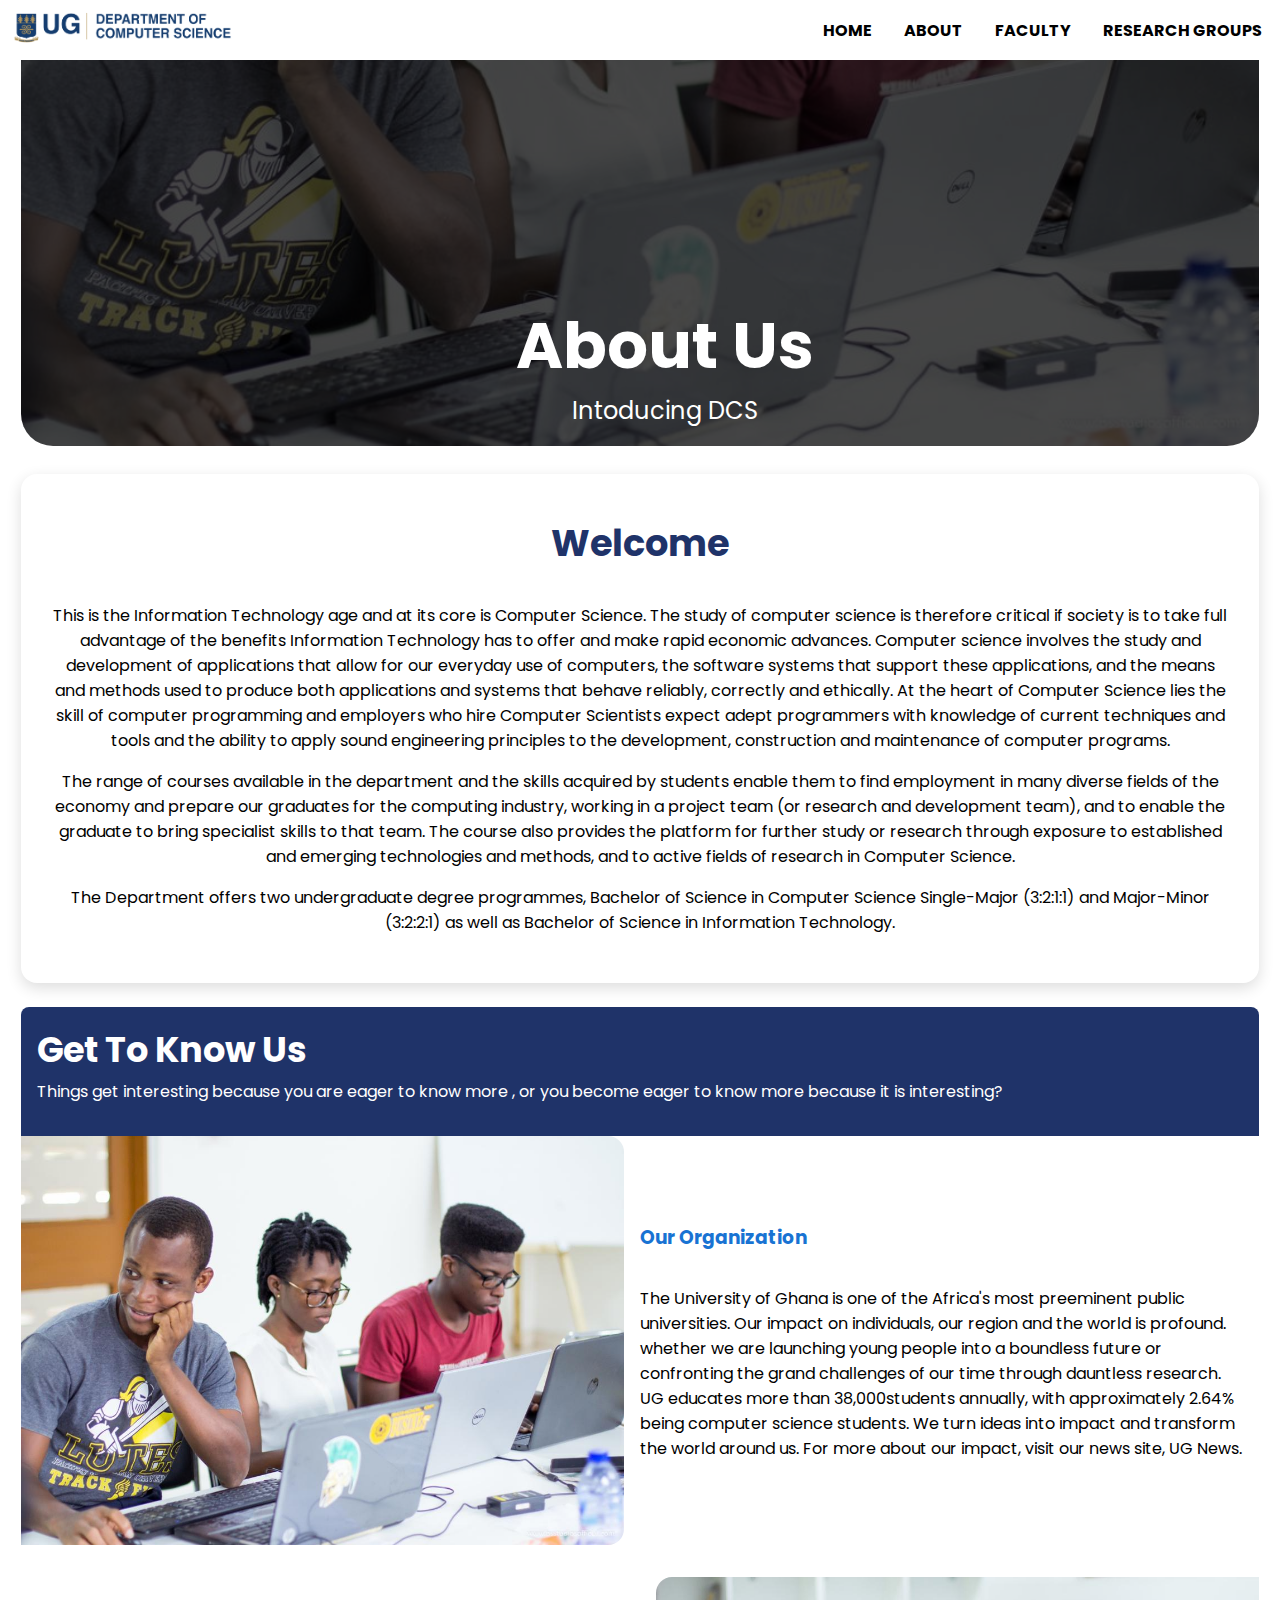
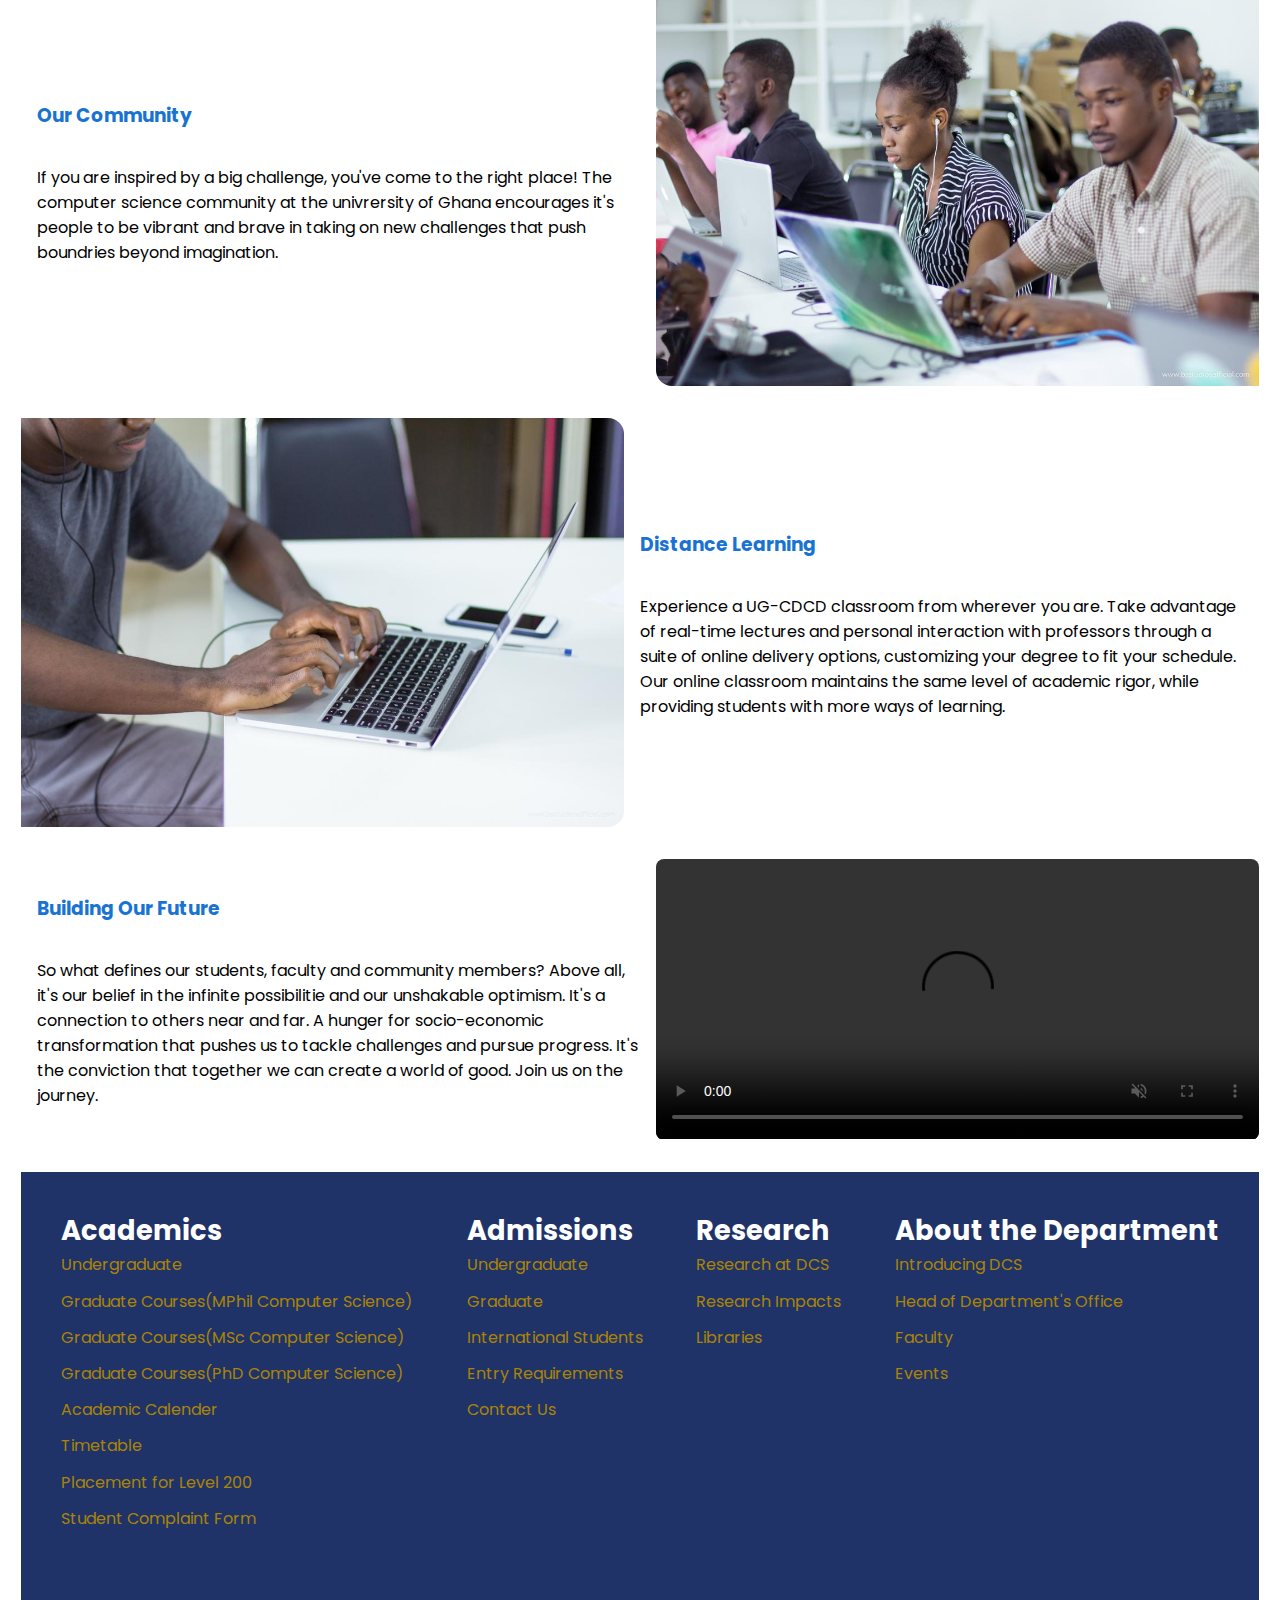
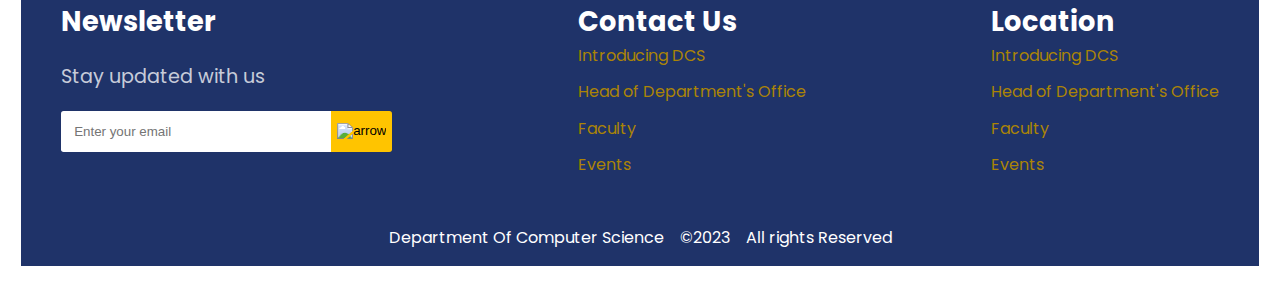
==== about.html @ e93f1962 "Finished about page" ====
<!DOCTYPE html>
<html lang="en">
<head>
    <meta charset="UTF-8">
    <meta name="viewport" content="width=device-width, initial-scale=1.0">
    <link rel="preconnect" href="https://fonts.googleapis.com">
    <link rel="preconnect" href="https://fonts.gstatic.com" crossorigin>
    <link href="https://fonts.googleapis.com/css2?family=Poppins:wght@200;300;600&display=swap" rel="stylesheet">
    <link rel="stylesheet" type="text/css" href="css/general.css">
    <link rel="stylesheet" type="text/css" href="css/about.css">
    <title>UG | Department Of Computer Science</title>
</head>
<body>
    <script src="scripts/header.js"></script>
    <main>
        <section class="hero">
            <div class="hero-image">
                <img src="assets/images/about-img2 (1).jpeg" alt="this is an image">
            </div>
            <div class="hero-text">
                <h2>About Us</h2>
                <p>Intoducing DCS</p>
            </div>
        </section>
        <section class="welcome">
            <div>
                <h1 class="welcome-header">Welcome </h1>
            </div>
            <div class="welcome-txt-container">
                <p>This is the Information Technology age and at its core is
                Computer Science. The study of computer science is therefore critical if society is to take full advantage
                of the benefits Information Technology has to offer and make rapid economic advances. Computer science
                involves the study and development of applications that allow for our everyday use of computers, the
                software systems that support these applications, and the means and methods used to produce both
                applications and systems that behave reliably, correctly and ethically. At the heart of Computer Science
                lies the skill of computer programming and employers who hire Computer Scientists expect adept programmers
                with knowledge of current techniques and tools and the ability to apply sound engineering principles to the
                development, construction and maintenance of computer programs.<br></p>
            <p>The range of courses available in the department and the
                skills acquired by students enable them to find employment in many diverse fields of the economy and prepare
                our graduates for the computing industry, working in a project team (or research and development team), and
                to enable the graduate to bring specialist skills to that team. The course also provides the platform for
                further study or research through exposure to established and emerging technologies and methods, and to
                active fields of research in Computer Science.<br></p>
            <p>The Department offers two undergraduate degree programmes,
                Bachelor of Science in Computer Science Single-Major (3:2:1:1) and Major-Minor (3:2:2:1) as well as Bachelor
                of Science in Information Technology.</p>
            </div>       
        </section>
        <section class="get-to-knw-us">
            <h1 class="get-header">Get To Know Us </h1>
            <p>Things get interesting because you are eager to know more , or you become eager to know more because it is interesting?</p>
        </section>
        <section class="more-content">
            <div class="img-left">
                <div class="lft-img">
                    <img src="assets/images/about-img2 (1).jpeg" alt="">
                </div>
                <div class="lft-container">
                    <h3>Our Organization </h3>
                    <p> The University of Ghana is one of the Africa's most preeminent public universities. Our impact on
                        individuals, our region and the world is profound.
                        whether we are launching young people into a boundless future or confronting the grand challenges of
                        our time through dauntless research.
                        UG educates more than 38,000students annually, with approximately 2.64% being computer science
                        students.
                        We turn ideas into impact and transform the world around us. For more about our impact, visit our
                        news site, UG News.
                    </p>
                </div>
            </div>
            <div class="img-right">
                <div class="rgt-container">
                    <h3>Our Community</h3>
                    <p>If you are inspired by a big challenge, you've come to the right place! The computer science community at the
                    univrersity of Ghana encourages it's people to be vibrant and brave in taking on new challenges that push boundries
                    beyond imagination.
                    </p>
                </div>
                <div class="rgt-img">
                    <img src="assets/images/about-banner.jpg" alt="">
                </div>
            </div>
            <div class="img-left">
                <div class="lft-img">
                    <img src="assets/images/PHOTO-2019-03-04-14-45-13 2.jpg" alt="">
                </div>
                <div class="lft-container">
                    <h3>Distance Learning</h3>
                    <p> Experience a UG-CDCD classroom from wherever you are.
                        Take advantage of real-time lectures and personal interaction with professors through a suite of
                        online delivery options, customizing your degree to fit your schedule.
                        Our online classroom maintains the same level of academic rigor, while providing students with more
                        ways of learning.
                    </p>
                </div>
            </div>
            <div class="img-right">
                <div class="rgt-container">
                    <h3>Building Our Future</h3>
                    <p>So what defines our students, faculty and community members? Above all, it's our belief in the infinite possibilitie and
                    our unshakable optimism. It's a connection to others near and far. A hunger for socio-economic transformation that
                    pushes us to tackle challenges and pursue progress. It's the conviction that together we can create a world of good.
                    Join us on the journey.
                    </p>
                </div>
                <div class="rgt-img">
                    <video controls="" muted="" id="" width="100%" autoplay>
                        <source src="assets/videos/video-bg.mp4" type="video/mp4">
                    </video>
                </div>
            </div>    
        </section>
    </main>
    <script src="scripts/footer.js"></script>    
</body>
</html>
---- css/general.css ----
html {
  font-family: "Poppins", sans-serif;
  font-size: 1rem;
  background-color: rgb(255, 255, 255);
  scroll-behavior: smooth;
}

::selection {
  background-color: rgb(255, 196, 0);
  color: white;
}

body {
  box-sizing: border-box;
  padding: 0.8rem;
}

h1 {
  color: #1f3369;
}

h2 {
  color: #00009c;
}

h3 {
  color: #1873d3;
}

p {
  color: black;
}

a {
  color: rgb(171, 132, 6);
  text-decoration: none;
}

/* Mobile */
@media only screen and (max-width: 767px) {
  .nav-links {
    display: none;
  }

  .nav-bar {
    position: fixed;
    display: flex;
    flex-direction: row;
    align-items: center;
    justify-content: space-between;
    top: 0;
    left: 0;
    right: 0;
    padding: 0.05rem;
    background-color: rgb(241, 240, 240);
    z-index: 100;
  }

  .nav-icon {
    display: block;
    cursor: pointer;
    font-size: 16px;
    padding: 0.4em;
  }
  .logo {
    width: 10%;
  }

  .logo img {
    width: 13em;
  }

  .footer {
    display: flex;
    flex-direction: column;
    justify-content: space-between;
    background-color: #1f3369;
    font-size: 16px;
    margin-top: 1.5em;
    padding-left: 1.5em;
    padding-right: 1.5em;
  }

  .ft-ul li {
    list-style-type: none;
    list-style: none;
    text-align: left;
    margin-bottom: 0.7em;
  }

  .ft-ul li a {
    transform: scale(1);
    text-align: center;
  }

  .ft-ul li a:hover {
    color: white;
    transform: scale(1.05);
  }

  .ft-ul {
    padding-inline-start: 0;
    margin-top: 0.2em;
    margin-bottom: 0;
    display: flex;
    flex-direction: column;
    align-items: center;
  }

  .ft-rw-container {
    display: flex;
    flex-direction: column;
    justify-content: space-between;
    align-items: center;
  }

  .ft-rw-cols {
    justify-content: center;
  }

  .ft-rw-cols h2 {
    color: white;
    margin-bottom: 0;
    font-size: 1.7em;
    text-align: center;
  }

  .nwl-p {
    color: rgba(255, 255, 255, 0.763);
    font-size: 1.2em;
    text-align: center;
  }

  form {
    display: inline-flex;
    gap: 0;
  }

  form input {
    padding: 1em 6em 1em 1em;
    border: none;
    border-top-left-radius: 0.2em;
    border-bottom-left-radius: 0.2em;
  }

  form input:focus {
    border: none;
    outline: none;
    font-size: 1em;
    color: black;
  }

  form button {
    border: none;
    background-color: rgb(255, 196, 0);
    border-top-right-radius: 0.2em;
    border-bottom-right-radius: 0.2em;
  }

  form button:hover {
    cursor: pointer;
  }

  form input::placeholder {
    font-size: 1em;
    text-align: left;
  }

  .ft-rw-copy p {
    color: white;
    font-size: 0.5em;
  }

  .ft-rw-copy{
    display: inline-flex;
    flex-direction: row;
    justify-content: center;
    align-items: center;
    gap: 1em;
  }
}

/* Tablet */
@media only screen and (min-width: 768px) and (max-width: 1023px) {
  .nav-bar {
    position: fixed;
    display: flex;
    flex-direction: row;
    align-items: center;
    justify-content: space-between;
    top: 0;
    left: 0;
    right: 0;
    padding: 0.4rem;
    background-color: rgb(255, 255, 255);
    max-width: 100%;
    min-width: 700px;
    z-index: 100;
  }

  .nav-icon {
    display: none;
  }

  .logo {
    width: 20%;
  }

  .logo img {
    width: 15em;
  }

  .nav-links {
    display: flex;
    flex-direction: row;
    align-items: center;
    font-size: 13px;
    gap: 2em;
    width: -60%;
    padding: 0.7rem;
  }

  .nav-links a {
    text-decoration: none;
    color: black;
    font-size: 1rem;
    font-weight: bold;
  }

  .nav-links a:hover {
    color: rgb(255, 196, 0);
  }

  .footer {
    display: flex;
    flex-direction: column;
    justify-content: center;
    align-items: center;
    background-color: #1f3369;
    font-size: 16px;
    margin-top: 1.5em;
    padding-left: 1.5em;
    padding-right: 1.5em;
  }

  .ft-ul li {
    list-style-type: none;
    list-style: none;
    text-align: left;
    margin-bottom: 0.7em;
  }

  .ft-ul li a {
    transform: scale(1);
  }

  .ft-ul li a:hover {
    color: white;
    transform: scale(1.05);
  }

  .ft-ul {
    padding-inline-start: 0;
    margin-top: 0;
  }

  .ft-rw-container {
    display: grid;
    grid-template-columns: repeat(2, 1fr);
    gap: 1.5em;
    padding: 1em;
  }

  .ft-rw-cols {
    justify-content: flex-start;
  }

  .ft-rw-cols h2 {
    color: white;
    margin-bottom: 0;
    font-size: 1.7em;
  }

  .nwl-p {
    color: rgba(255, 255, 255, 0.763);
    font-size: 1.2em;
  }

  form {
    display: inline-flex;
    gap: 0;
    width: 100%;
  }

  form input {
    padding: 1em 6em 1em 1em;
    border: none;
    border-top-left-radius: 0.2em;
    border-bottom-left-radius: 0.2em;
  }

  form input:focus {
    border: none;
    outline: none;
    font-size: 1em;
    color: black;
  }

  form button {
    border: none;
    background-color: rgb(255, 196, 0);
    border-top-right-radius: 0.2em;
    border-bottom-right-radius: 0.2em;
  }

  form button:hover {
    cursor: pointer;
  }

  form input::placeholder {
    font-size: 1em;
    text-align: left;
  }

  .ft-rw-copy p {
    color: white;
  }

  .ft-rw-copy{
    display: inline-flex;
    flex-direction: row;
    justify-content: center;
    align-items: center;
    gap: 1em;
  }
}

/* Desktop */
@media only screen and (min-width: 1024px) {
  .nav-bar {
    position: fixed;
    display: flex;
    flex-direction: row;
    align-items: center;
    justify-content: space-between;
    top: 0;
    left: 0;
    right: 0;
    padding: 0.4rem;
    background-color: rgb(255, 255, 255);
    max-width: 100%;
    min-width: 700px;
    z-index: 100;
  }

  .nav-icon {
    display: none;
  }

  .logo {
    width: 20%;
  }

  .logo img {
    width: 15em;
  }

  .nav-links {
    display: flex;
    flex-direction: row;
    align-items: center;
    font-size: 16px;
    gap: 2em;
    width: -60%;
    padding: 0.7rem;
  }

  .nav-links a {
    text-decoration: none;
    color: black;
    font-size: 1rem;
    font-weight: bold;
  }

  .nav-links a:hover {
    color: rgb(255, 196, 0);
  }

  .footer {
    display: flex;
    flex-direction: column;
    justify-content: space-between;
    background-color: #1f3369;
    font-size: 16px;
    margin-top: 1.5em;
    padding-left: 1.5em;
    padding-right: 1.5em;
  }

  .ft-ul li {
    list-style-type: none;
    list-style: none;
    text-align: left;
    margin-bottom: 0.7em;
  }

  .ft-ul li a {
    transform: scale(1);
  }

  .ft-ul li a:hover {
    color: white;
    transform: scale(1.05);
  }

  .ft-ul {
    padding-inline-start: 0;
    margin-top: 0;
  }

  .ft-rw-container {
    display: flex;
    flex-direction: row;
    justify-content: space-between;
    padding: 1em;
  }

  .ft-rw-cols {
    justify-content: flex-start;
  }

  .ft-rw-cols h2 {
    color: white;
    margin-bottom: 0;
    font-size: 1.7em;
  }

  .nwl-p {
    color: rgba(255, 255, 255, 0.763);
    font-size: 1.2em;
  }

  form {
    display: inline-flex;
    gap: 0;
    width: 100%;
  }

  form input {
    padding: 1em 6em 1em 1em;
    border: none;
    border-top-left-radius: 0.2em;
    border-bottom-left-radius: 0.2em;
  }

  form input:focus {
    border: none;
    outline: none;
    font-size: 1em;
    color: black;
  }

  form button {
    border: none;
    background-color: rgb(255, 196, 0);
    border-top-right-radius: 0.2em;
    border-bottom-right-radius: 0.2em;
  }

  form button:hover {
    cursor: pointer;
  }

  form input::placeholder {
    font-size: 1em;
    text-align: left;
  }

  .ft-rw-copy p {
    color: white;
  }

  .ft-rw-copy{
    display: inline-flex;
    flex-direction: row;
    justify-content: center;
    align-items: center;
    gap: 1em;
  }
}
---- css/about.css ----
main {
  position: relative;
}

img {
  width: 100%;
  height: 100%;
}

video {
    width: 100%;
    height: 100%;
    object-fit: cover;
    border-radius: 0.5rem;
  }

.hero {
  margin-top: -25rem;
}

.hero-image img {
  width: 100%;
  height: 10%;
  object-fit: cover;
  filter: grayscale(50%) brightness(28%);
  border-radius: 2rem;
}

.hero-text {
  position: absolute;
  left: 40%;
  top: 20%;
}

.hero-text h2 {
  font-size: 4rem;
  color: white;
  margin-bottom: 0;
  text-align: center;
  cursor: default;
}

.hero-text p {
  margin-top: 0;
  font-size: 1.5rem;
  color: white;
  text-align: center;
  cursor: default;
}

.welcome {
  display: flex;
  flex-direction: column;
  align-items: center;
  justify-content: center;
  margin-top: 1.3rem;
  box-shadow: rgba(0, 0, 0, 0.139) 0px 5px 15px;
  font-size: 16px;
  padding: 1em;
  border-radius: 1em;
  transform: scale(1);
}

.welcome:hover {
  transform: scale(1.05);
  transition: all 0.2s ease-in;
}

.welcome-txt-container {
  font-size: 16px;
  padding: 1em;
}

.welcome-txt-container p {
  text-align: center;
}

.welcome-header {
  font-size: 2.3rem;
  text-align: left;
  margin-bottom: 0;
}

.get-to-knw-us p {
  margin-top: 0.2rem;
  color: white;
}

.get-header {
  color: white;
  font-size: 2.2rem;
  margin-bottom: 0;
  margin-top: 0;
}

.get-to-knw-us {
  display: flex;
  flex-direction: column;
  margin-top: 1.5rem;
  background-color: #1f3369;
  padding-left: 1em;
  padding-top: 1em;
  padding-bottom: 1em;
  font-size: 1em;
  border-top-left-radius: 0.5em;
  border-top-right-radius: 0.5em;
}

.img-left {
  display: flex;
  flex-direction: row;
  font-size: 16px;
  margin-bottom: 2em;
}


.lft-img {
  flex: 1;
  font-size: 16px;
}

.lft-img img {
  border-top-right-radius: 1em;
  border-bottom-right-radius: 1em;
}

.lft-container {
  flex: 1;
  font-size: 16px;
  padding: 1em;
  display: flex;
  flex-direction: column;
  justify-content: center;
}

.img-right {
  display: flex;
  flex-direction: row;
  font-size: 16px;
  margin-bottom: 2em;
}

.rgt-img {
  flex: 1;
}

.rgt-img img {
  border-top-left-radius: 1em;
  border-bottom-left-radius: 1em;
}

.rgt-container {
  display: flex;
  flex-direction: column;
  justify-content: center;
  flex: 1;
  font-size: 16px;
  padding: 1em;
}
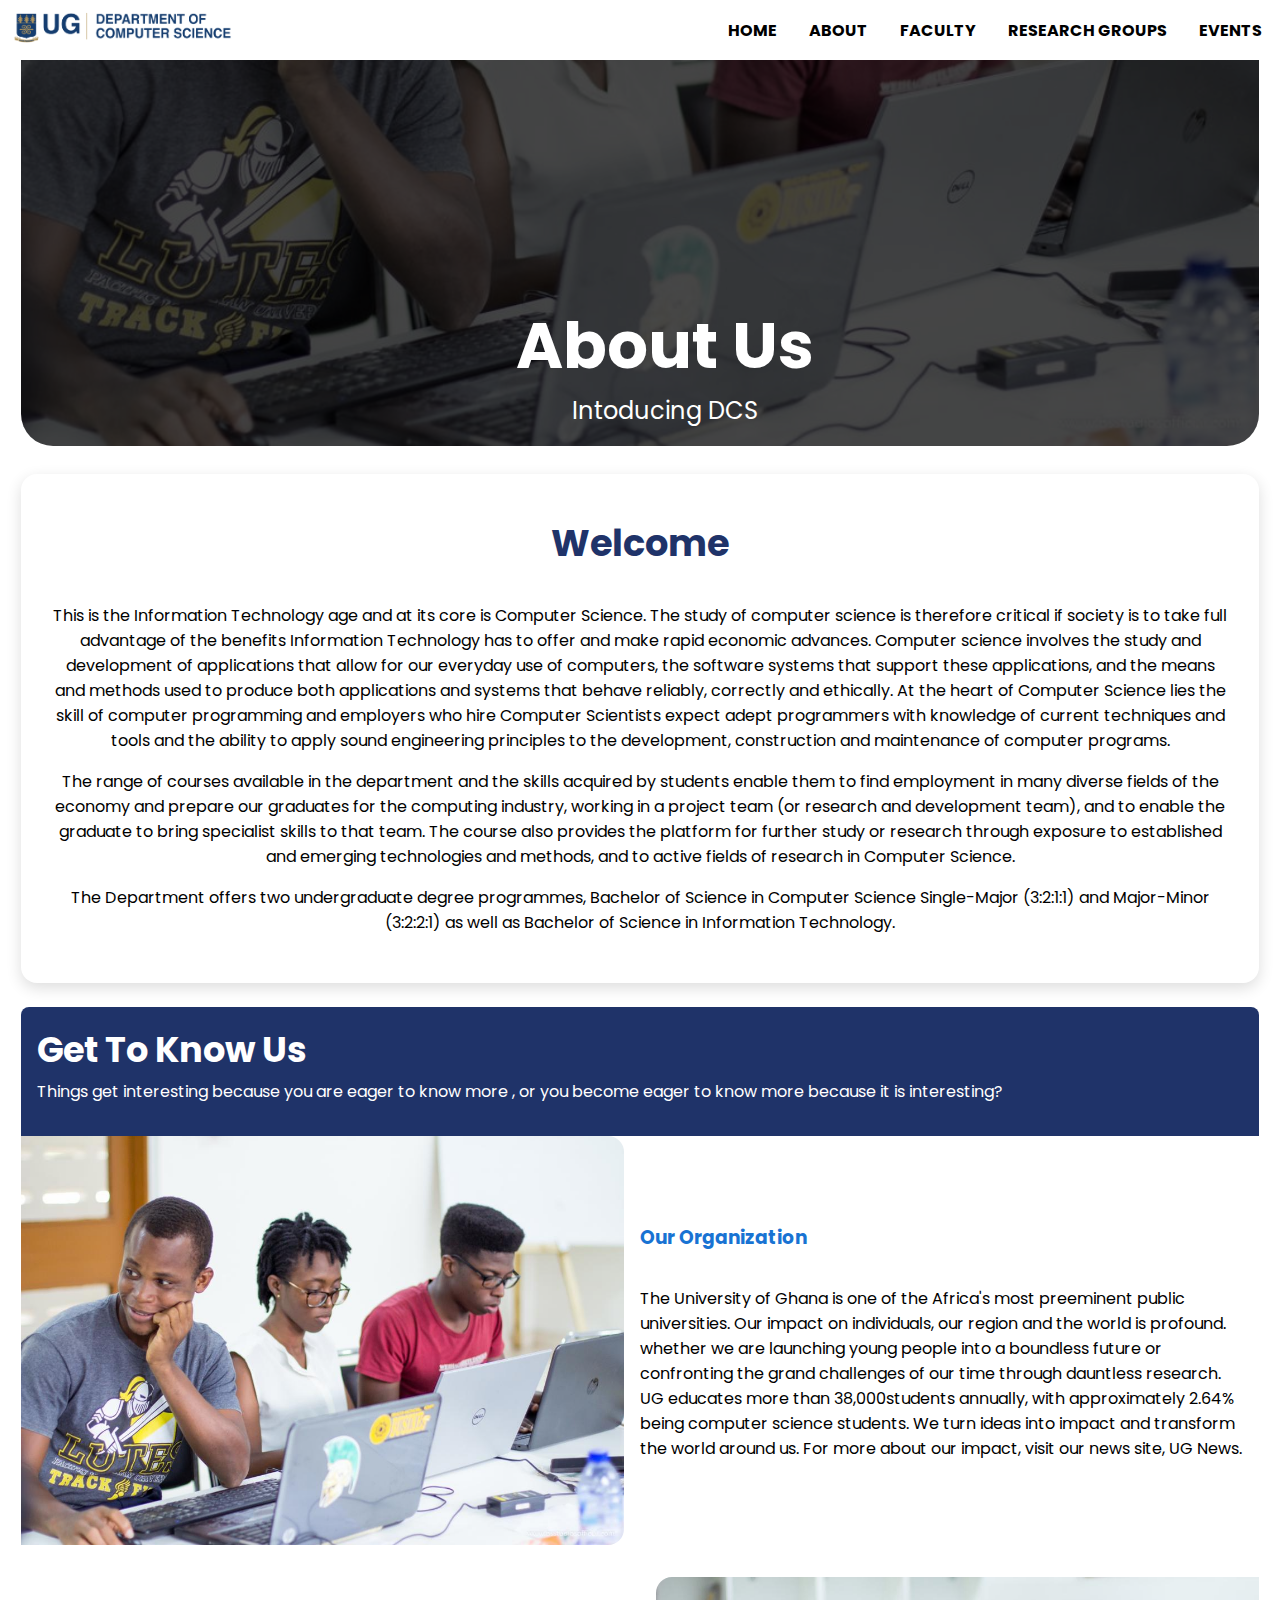
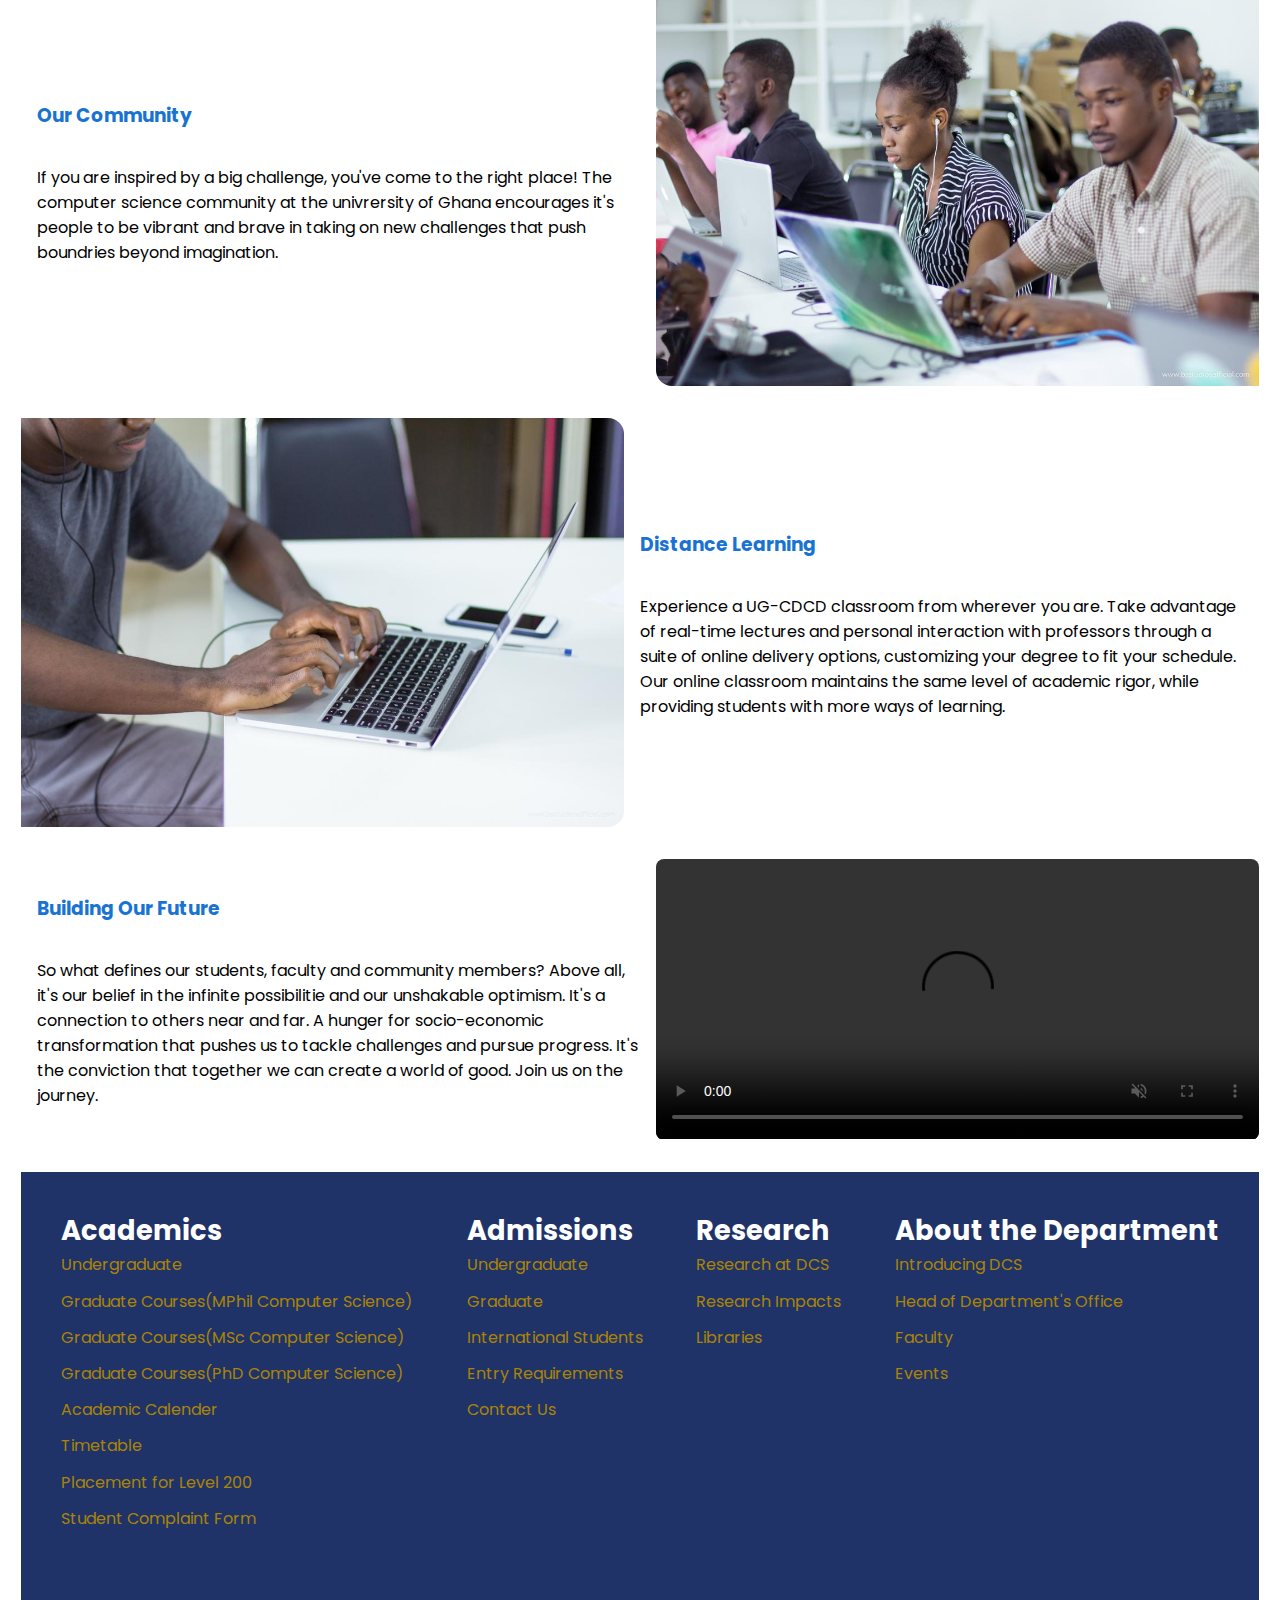
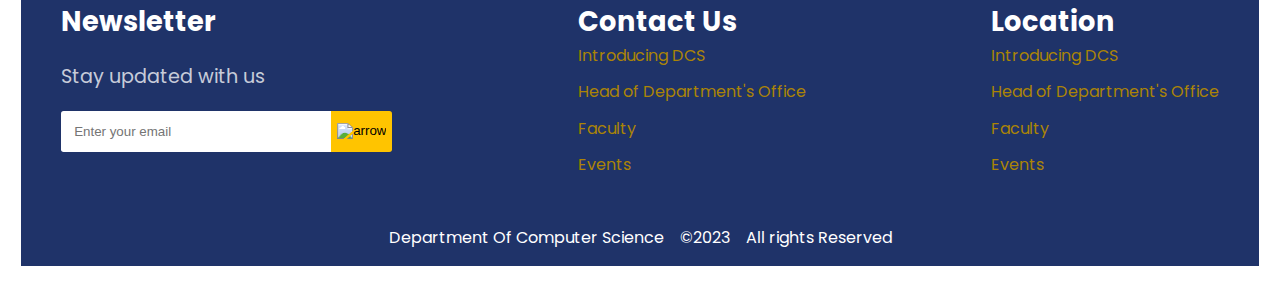
==== commit a235f635: "Finished about page" ====
--- a/about.html
+++ b/about.html
@@ -6,6 +6,7 @@
     <link rel="preconnect" href="https://fonts.googleapis.com">
     <link rel="preconnect" href="https://fonts.gstatic.com" crossorigin>
     <link href="https://fonts.googleapis.com/css2?family=Poppins:wght@200;300;600&display=swap" rel="stylesheet">
+    <link rel="shortcut icon" href="assets/images/fav.png" type="image/x-icon">
     <link rel="stylesheet" type="text/css" href="css/general.css">
     <link rel="stylesheet" type="text/css" href="css/about.css">
     <title>UG | Department Of Computer Science</title>
--- a/css/about.css
+++ b/css/about.css
@@ -1,3 +1,23 @@
+@media only screen and (max-width: 767px){
+  .hero {
+    display: none;
+  }
+
+  main {
+    margin-top: 2.8rem;
+  }
+
+  .rgt-img img, .lft-img img{
+    object-fit: cover;
+    width: 100%;
+    filter: brightness(40%) grayscale(50%);
+}
+
+video {
+  filter: brightness(70%) grayscale(50%);
+}
+}
+
 main {
   position: relative;
 }
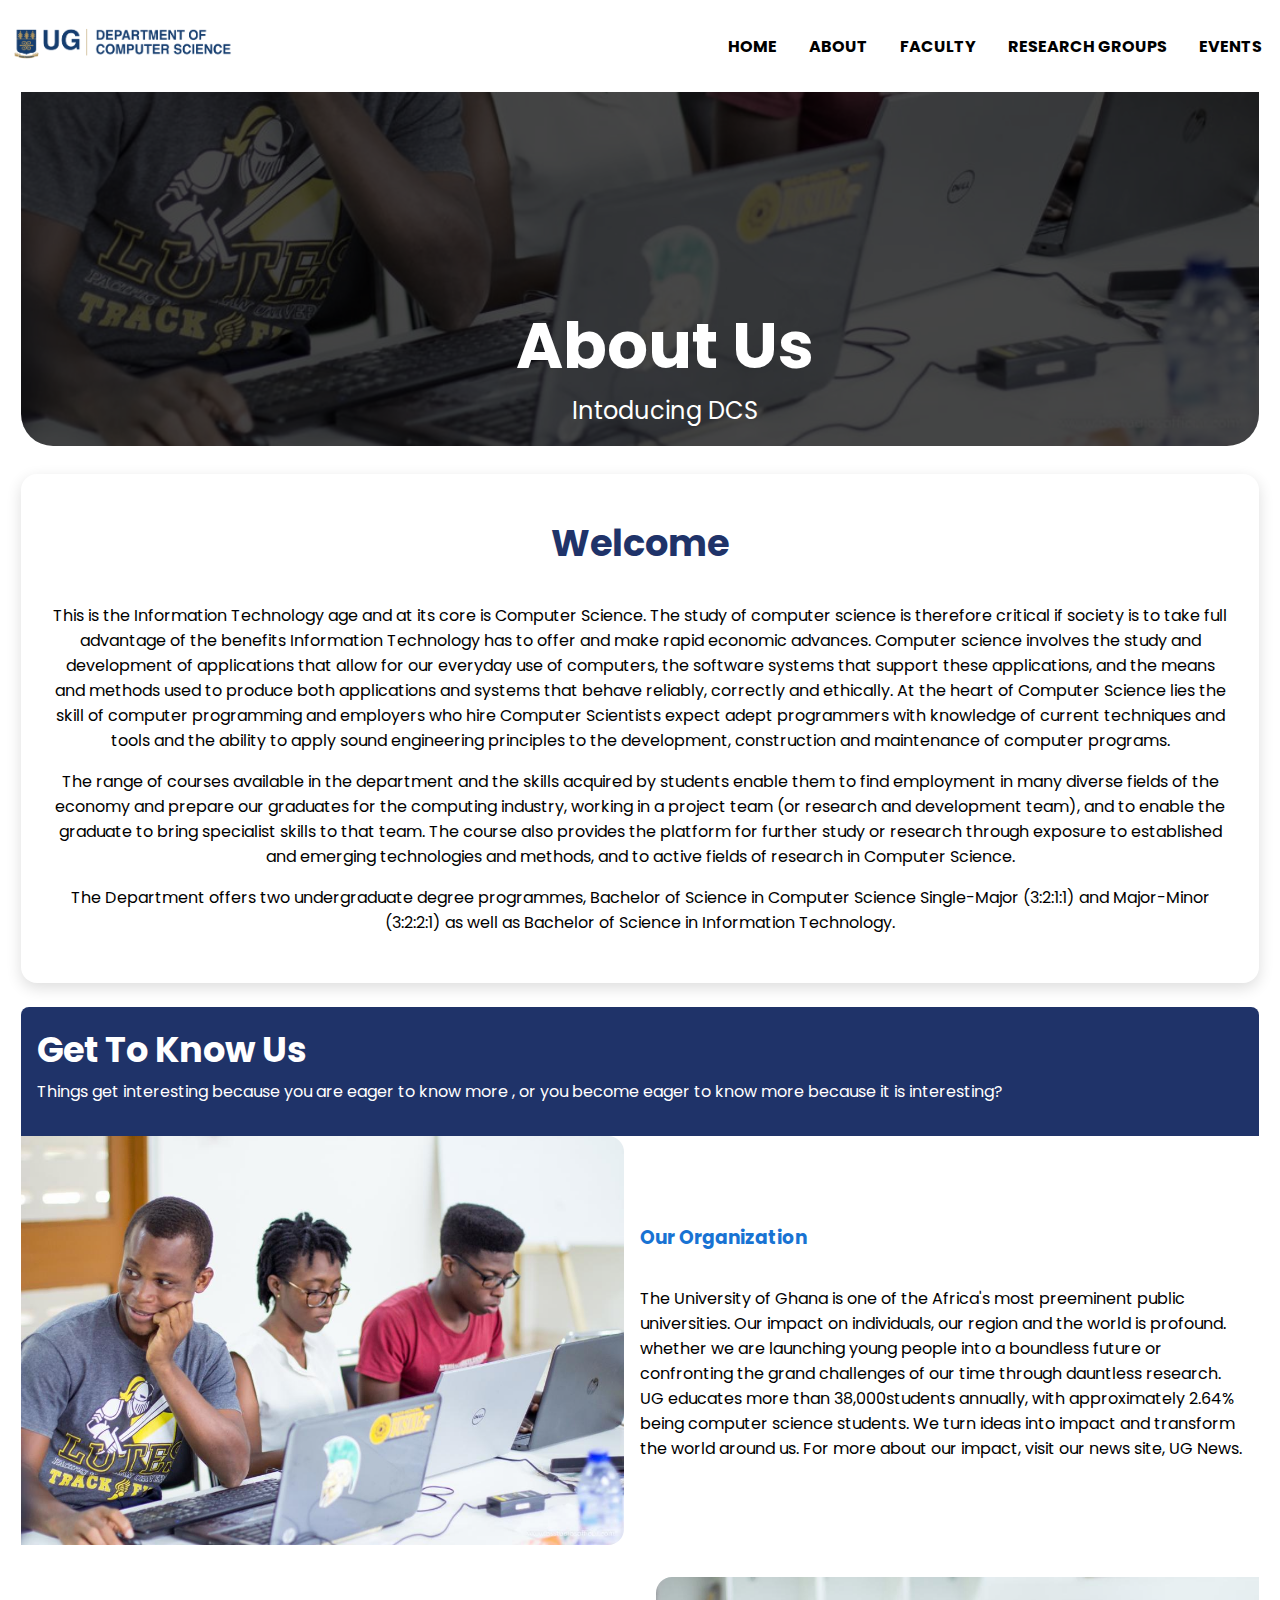
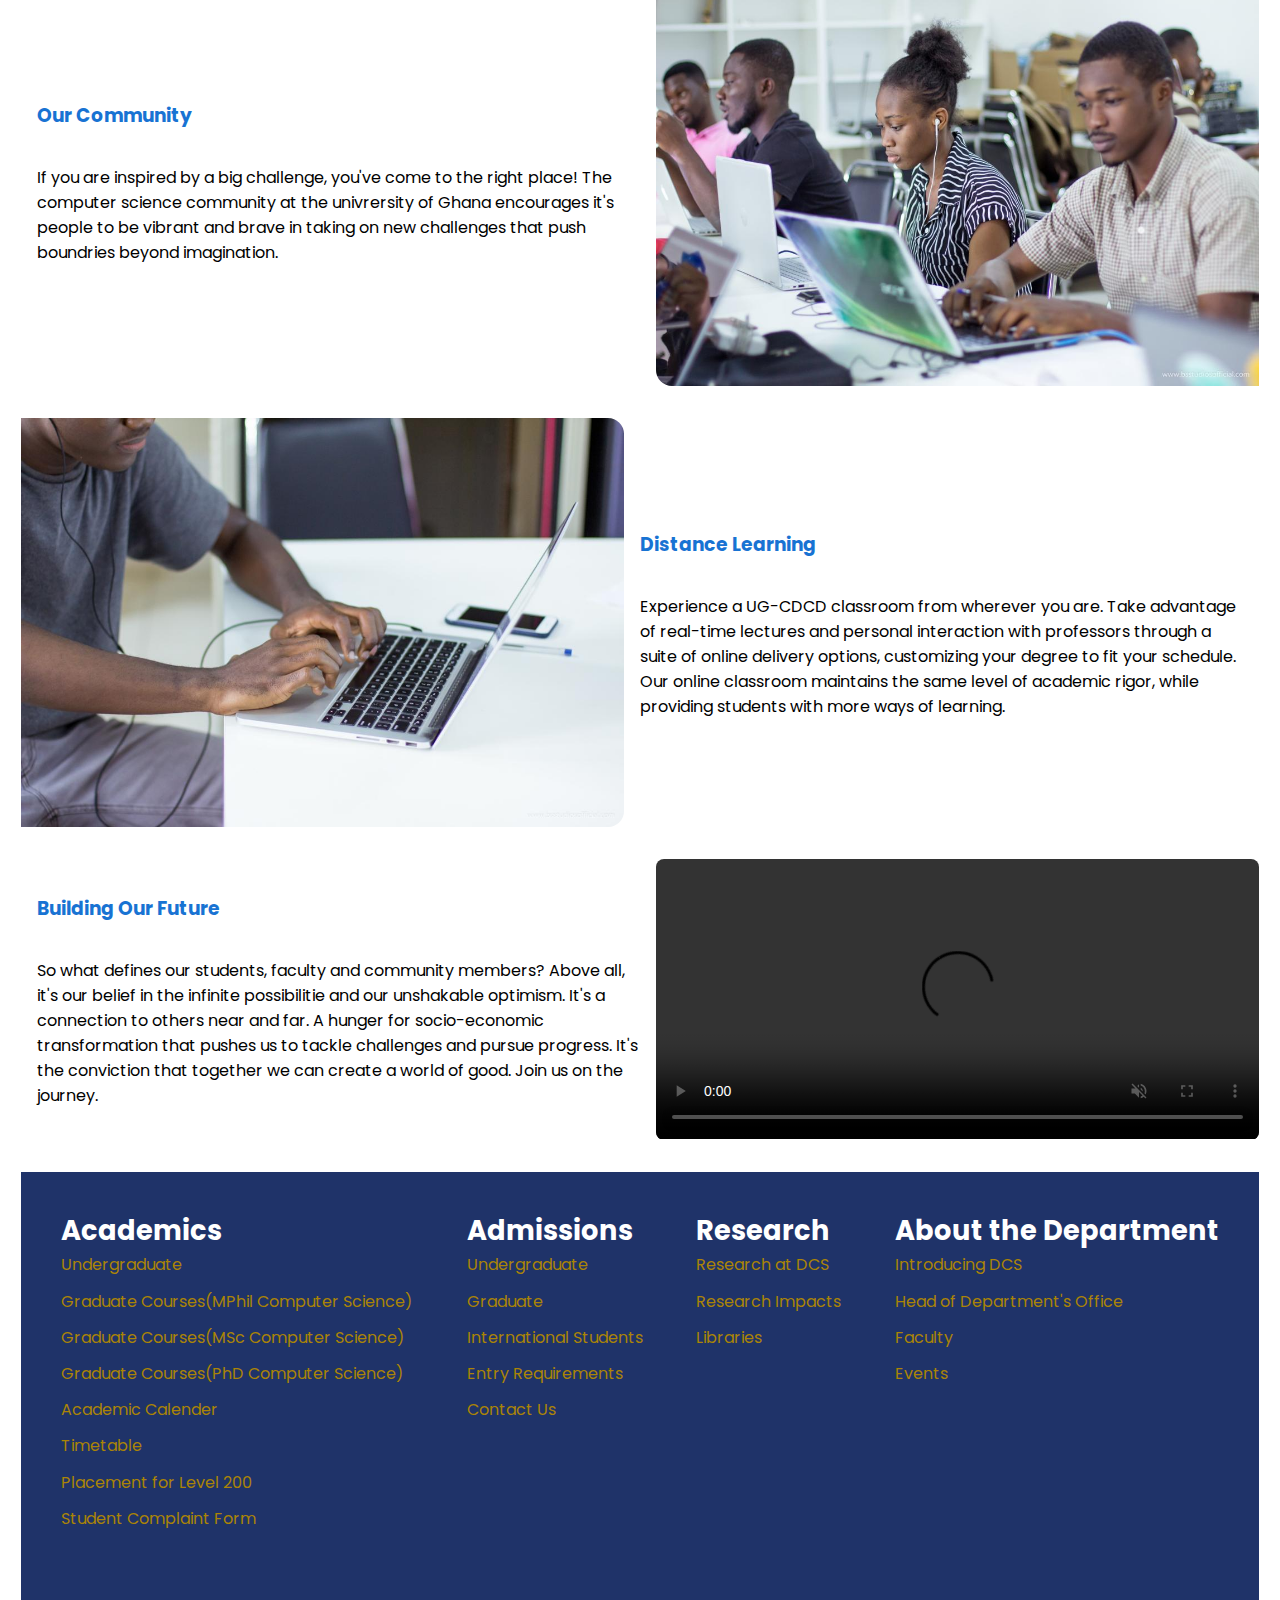
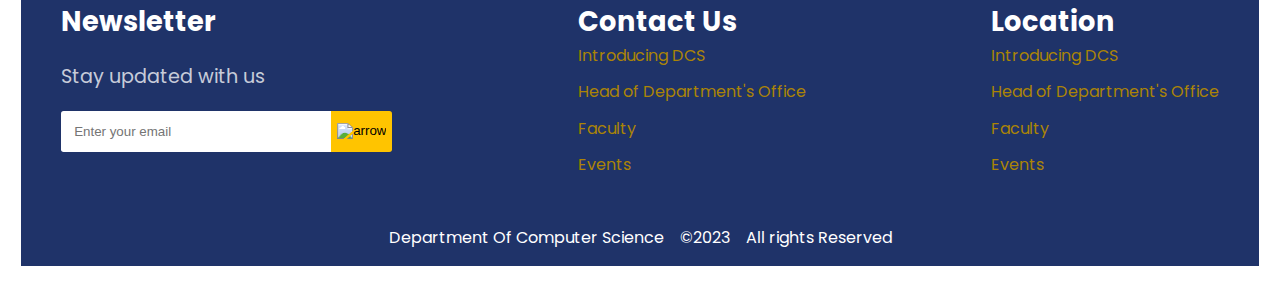
==== commit 41ae5f06: "Implemented Mobile Nav" ====
--- a/about.html
+++ b/about.html
@@ -13,6 +13,7 @@
 </head>
 <body>
     <script src="scripts/header.js"></script>
+    <script src="scripts/nav-mobile.js"></script>
     <main>
         <section class="hero">
             <div class="hero-image">
--- a/css/general.css
+++ b/css/general.css
@@ -8,6 +8,10 @@
 ::selection {
   background-color: rgb(255, 196, 0);
   color: white;
+}
+
+.nav-links, .mobile-nav-links-list  {
+  list-style-type: none;
 }
 
 body {
@@ -56,12 +60,56 @@
     z-index: 100;
   }
 
+  .mobile-nav-links {
+    display: flex;
+    flex-direction: column;
+    background-color: rgba(0, 0, 0, 0.719);
+    font-size: 16px;
+    padding-left: 1em;
+    padding-right: 1em;
+    padding-top: 1em;
+    position: fixed;
+    top: 0;
+    right: 0;
+    bottom: 0;
+    width: 40%;
+  }
+
+#mobile-nav-links-list {
+  display: none;
+}
+
+  .mobile-list {
+    list-style-type: none;
+  }
+
+  .mobile-nav-links li {
+    text-decoration: none;
+    color: white;
+    font-size: 1rem;
+    font-weight: normal;
+    margin-bottom: 3em;
+  }
+
+  .mobile-nav-links li a {
+    text-decoration: none;
+    color: white;
+  }
+
   .nav-icon {
     display: block;
     cursor: pointer;
     font-size: 16px;
     padding: 0.4em;
   }
+
+  .menu-close {
+    width: 13%;
+    align-items: flex-end;
+    padding-left: 90%;
+  }
+
+
   .logo {
     width: 10%;
   }
@@ -202,6 +250,10 @@
     display: none;
   }
 
+  .mobile-nav-links {
+    display: none;
+  }
+
   .logo {
     width: 20%;
   }
@@ -357,6 +409,10 @@
     display: none;
   }
 
+  .mobile-nav-links {
+    display: none;
+  }
+
   .logo {
     width: 20%;
   }
